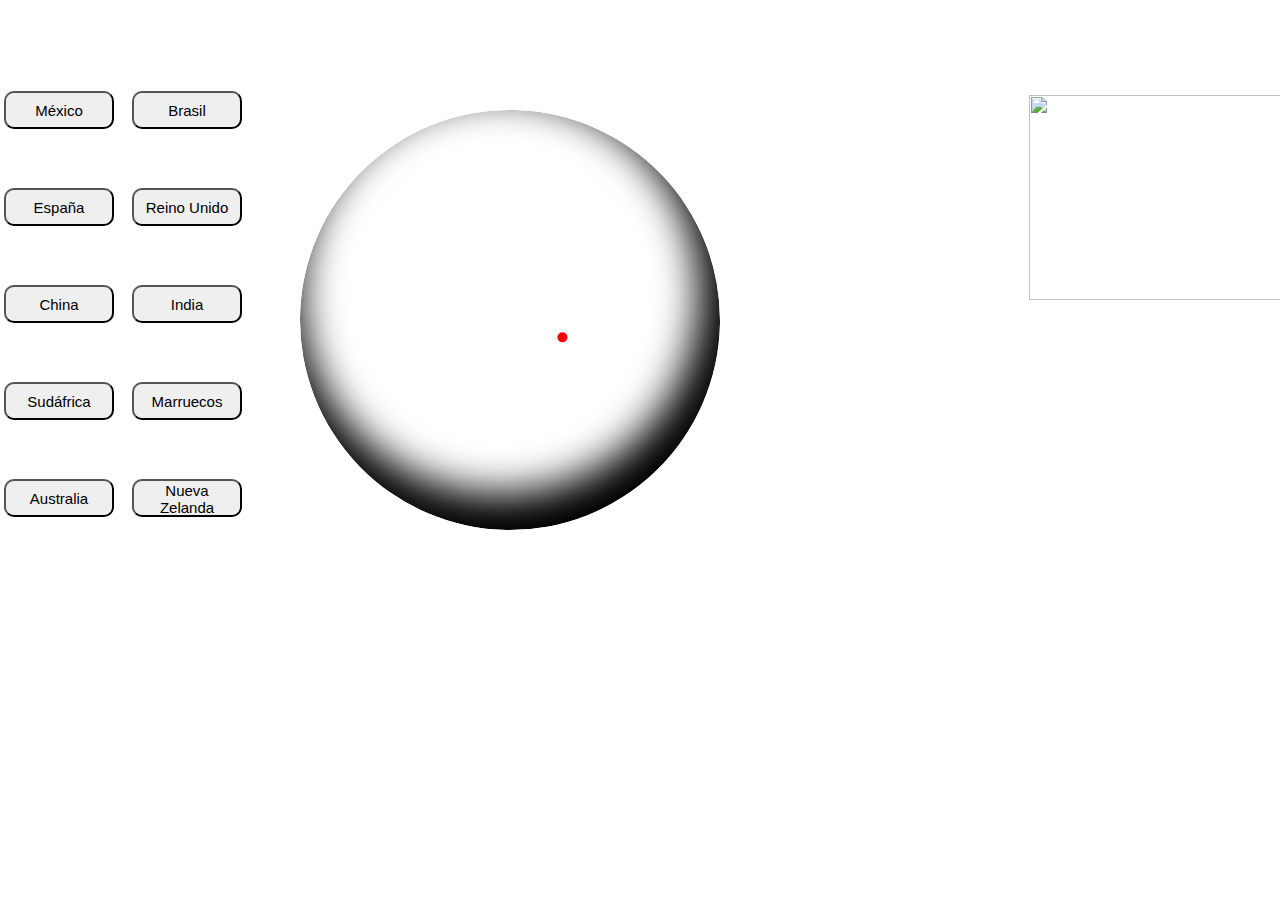
==== index.html @ 842782d7 "Flag and functional changes" ====
<!DOCTYPE html>
<html lang="en">

<head>
    <meta charset="UTF-8">
    <meta name="viewport" content="width=device-width, initial-scale=1.0">
    <link rel="stylesheet" href="styles.css">
    <title>Earth Globe Explorer</title>
</head>

<body>
    <h1> Earth Globe Explorer </h1>

  <div id="contenedor">

    <div id="paises">
    <h2>America</h2>
      <button type="submit" id="pais1"> México </button>
      <button type="submit" id="pais2"> Brasil </button> 
      <h2>Europa</h2>
      <button type="submit" id="pais3"> España </button> 
      <button type="submit" id="pais4"> Reino Unido</button> 
      <h2>Asia</h2>
      <button type="submit" id="pais5"> China </button> 
      <button type="submit" id="pais6"> India </button> 
      <h2>África</h2>
      <button type="submit" id="pais7"> Sudáfrica </button> 
      <button type="submit" id="pais8"> Marruecos </button> 
      <h2>Oceanía</h2>
      <button type="submit" id="pais9"> Australia </button> 
      <button type="submit" id="pais10"> Nueva Zelanda</button>

    </div>
    
    <div id="campo">
        
        <h2 id="nom-pais"> Venezuela </h2> <br>

        <div id="bandera">
    
          <img src="venezuela.png" alt="" width="440px" height="205px">
    
        </div>
        
    </p> 
    <p id="textoinicio">
    Presidente: Nicolás Maduro. <br> <br>
    Platos típicos: arepa, pabellón criollo, cachapa. <br> <br>
    Lugares turísticos: Parque Nacional Morrocoy, Archipiélago Los Roques, Colonia Tovar.  <br> <br>
    Producto interno bruto (PIB): 113.055 M€
    </p>
    <p> 
      <button type="submit" id="regresar"> Regresar a Venezuela </button>
    </div>
    
  </div>

  <div class="circle">
        <div class="earth">
        </div>
        <div class="content">
          <div class="pin"></div>
        </div>
        </div>
  </div>
    <script src="main.js"></script>
</body>

</html>
---- styles.css ----
* {
    margin: 0;
}

body {
    background-image: url('R.jpg');
    background-size: cover;
    overflow: hidden;
}

.circle {
    width: 420px;
    height: 420px;
    overflow: hidden;
    border-radius: 50%;
    position: absolute;
    top: 110px;
    left: 300px;
    transform: rotateZ(23.5deg);
    z-index: 1;
}

.earth {
    position: absolute;
    /* animation: animate 20s linear 1 forwards; */
    background-image: url('/New-global-view.max-1000x1000.jpeg');
    width: 10000px;
    height: 1000px;
    background-repeat: repeat-x;
    transform: translateX(0px);
}

.content {
    position: absolute;
    width: 100%;
    height: 100%;
    border-radius: 50%;
    box-shadow: -20px -20px 40px 10px black inset;
}


@keyframes animate {
    from {
        transform: translateX(0px);
    }

    to {
        transform: translateX(-400px);
    }
}

.pin {
    position: absolute;
    width: 10px;
    height: 10px;
    background-color: red;
    border-radius: 50%;
    transform: rotateZ(-23.5deg);
    cursor: pointer;
    transition: 0.2s ease;
    z-index: 3;
    top: 200px;
    left: 260px;
}


#contenedor {

    overflow: hidden;
}

button {

    font-size: 15px;
    margin: 4px;
    margin-bottom: 10px;
    width: 110px;
    height: 38px;
    border-radius: 10px;
}

h1 {
    margin: 5px auto 10px auto;
    color: white;
    text-align: center;

}

#paises {
    display: grid;
    grid-template-columns: repeat(2, 1fr);
    grid-gap: 10px;
    float: left;
}

#paises h2 {
    text-align: center;
    color: white;
    margin-top: 1px;
    margin-bottom: 1px;
    font-size: 20px;
    grid-column: span 2;
}

#campo {
    position: absolute;
    top: 50px;
    left: 850px;
    height: 80%;
    width: 28%;
    margin-left: 14%;
    background-color: transparent;
    color: white;
    border-radius: 5px;
    display: block;
    text-align: justify;

}

#bandera {
    margin-bottom: 2%;
    display: block;

}

p{
    margin-left: 1.5%;
    margin-right: 1.8%
}

#regresar{

    margin-top: 40%;
    margin: 35%;
    float: right;
    display: none;
}

#nom-pais{
    text-align: center;
}
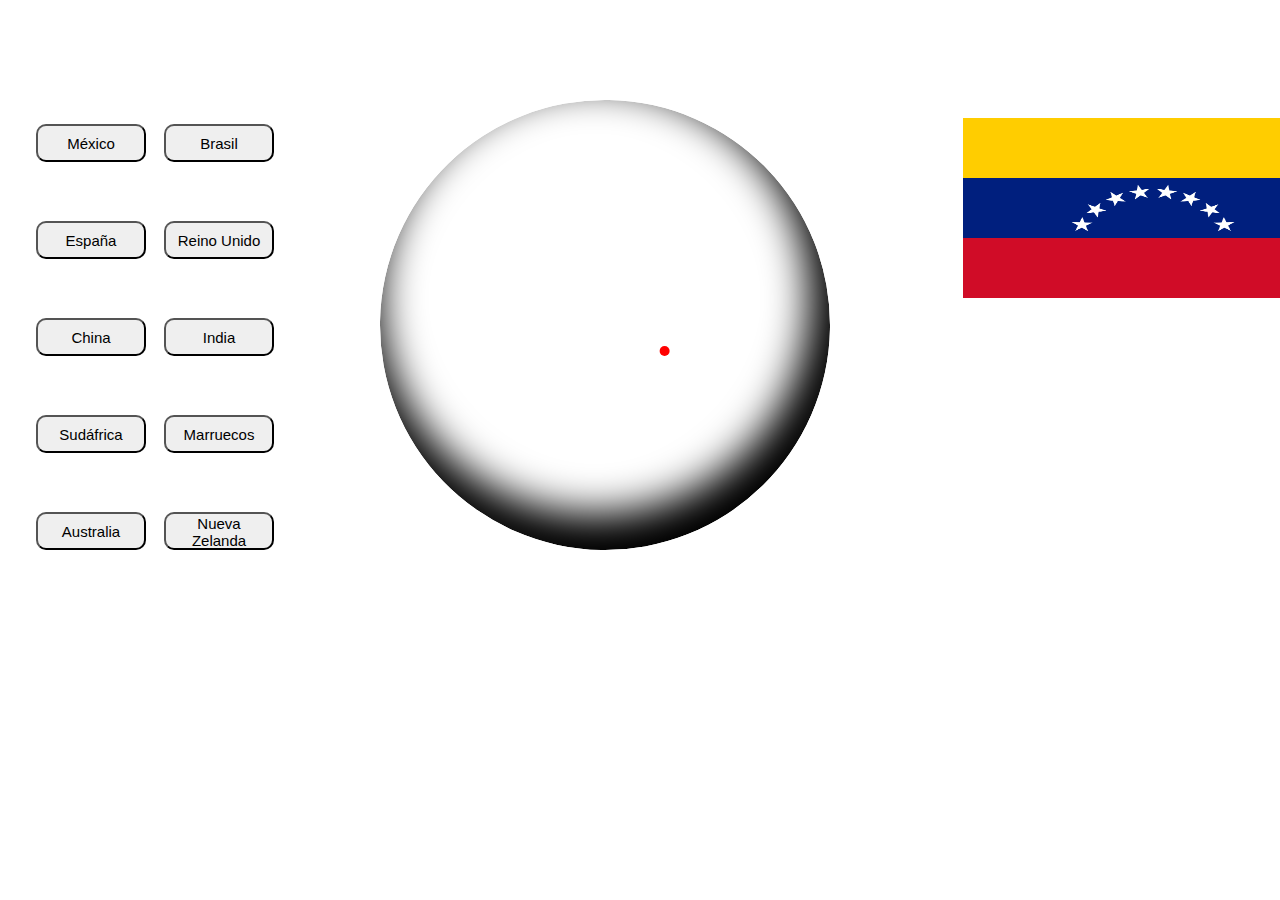
==== commit 26b25a0d: "Changes in text and add one animation in country" ====
--- a/index.html
+++ b/index.html
@@ -9,7 +9,7 @@
 </head>
 
 <body>
-    <h1> Earth Globe Explorer </h1>
+    <h1> Explorador de Continentes </h1>
 
   <div id="contenedor">
 
@@ -38,16 +38,19 @@
 
         <div id="bandera">
     
-          <img src="venezuela.png" alt="" width="440px" height="205px">
+          <img src="venezuela.png" alt="" width="380px" height="180px">
     
         </div>
         
     </p> 
     <p id="textoinicio">
-    Presidente: Nicolás Maduro. <br> <br>
-    Platos típicos: arepa, pabellón criollo, cachapa. <br> <br>
-    Lugares turísticos: Parque Nacional Morrocoy, Archipiélago Los Roques, Colonia Tovar.  <br> <br>
-    Producto interno bruto (PIB): 113.055 M€
+      Presidente: Nicolás Maduro.<br><br>
+      Capital: Caracas. <br> <br>
+      Platos típicos: arepa, pabellón criollo, cachapa.<br><br>
+      Lugares turísticos: Parque Nacional Morrocoy, Archipiélago Los Roques, Colonia Tovar.<br><br>
+      Población: 28,2 millones km² de personas. <br> <br>
+      Extensión territorial: 916.445 km². <br> <br>
+      Producto interno bruto (PIB): 113.055 M€.
     </p>
     <p> 
       <button type="submit" id="regresar"> Regresar a Venezuela </button>
--- a/styles.css
+++ b/styles.css
@@ -5,17 +5,19 @@
 body {
     background-image: url('R.jpg');
     background-size: cover;
+    background-repeat: no-repeat;
+    background-attachment: fixed;
     overflow: hidden;
 }
 
 .circle {
-    width: 420px;
-    height: 420px;
+    width: 450px;
+    height: 450px;
     overflow: hidden;
     border-radius: 50%;
     position: absolute;
-    top: 110px;
-    left: 300px;
+    top: 100px;
+    left: 380px;
     transform: rotateZ(23.5deg);
     z-index: 1;
 }
@@ -23,7 +25,8 @@
 .earth {
     position: absolute;
     /* animation: animate 20s linear 1 forwards; */
-    background-image: url('/New-global-view.max-1000x1000.jpeg');
+    background-image: url('bg.jpeg');
+    background-size: 1100px;
     width: 10000px;
     height: 1000px;
     background-repeat: repeat-x;
@@ -59,14 +62,15 @@
     cursor: pointer;
     transition: 0.2s ease;
     z-index: 3;
-    top: 200px;
-    left: 260px;
+    top: 220px;
+    left: 285px;
 }
 
 
 #contenedor {
-
+    font-family: Helvetica, Arial, sans-serif;
     overflow: hidden;
+    margin-left: 2em;
 }
 
 button {
@@ -80,9 +84,11 @@
 }
 
 h1 {
-    margin: 5px auto 10px auto;
+    font-family: Helvetica, Arial, sans-serif;
+    font-weight: bold;
+    margin: 1em auto 0.5em auto ;
+    margin-left: 31%;
     color: white;
-    text-align: center;
 
 }
 
@@ -104,8 +110,8 @@
 
 #campo {
     position: absolute;
-    top: 50px;
-    left: 850px;
+    top: 4.5em;
+    left: 47em;
     height: 80%;
     width: 28%;
     margin-left: 14%;
@@ -115,25 +121,77 @@
     display: block;
     text-align: justify;
 
+    animation-name: cambiocolor;
+    animation-duration: 2.3s;
+    animation-fill-mode: forwards;
+    animation-timing-function: ease;
+}
+
+@keyframes cambiocolor {
+
+    0%{
+        opacity: 0%;
+    }
+
+    100%{
+        opacity: 100%;
+    }
+    
 }
 
 #bandera {
-    margin-bottom: 2%;
+    margin: 0 2em 2em;
     display: block;
+
+    animation-name: banderatm;
+    animation-duration: 1.4s;
+    animation-fill-mode: forwards;
 
 }
 
+/*@keyframes banderatm {
+
+    0%{
+        width: 0px;
+        height: 0px;
+    }
+
+    100%{
+        width: 300px;
+        height: 180px;
+    }
+    
+}*/
+
+img{
+
+    animation-name: imagenm;
+    animation-duration: 2.3s;
+    animation-fill-mode: forwards;
+    animation-timing-function: ease;
+
+}
+
+@keyframes imagenm {
+
+    0%{
+       opacity: 0%;
+    }
+
+    100%{
+        
+        opacity: 100%;
+    }
+    
+}
 p{
     margin-left: 1.5%;
     margin-right: 1.8%
 }
 
 #regresar{
-
-    margin-top: 40%;
-    margin: 35%;
-    float: right;
     display: none;
+    margin: 2em auto auto auto;
 }
 
 #nom-pais{
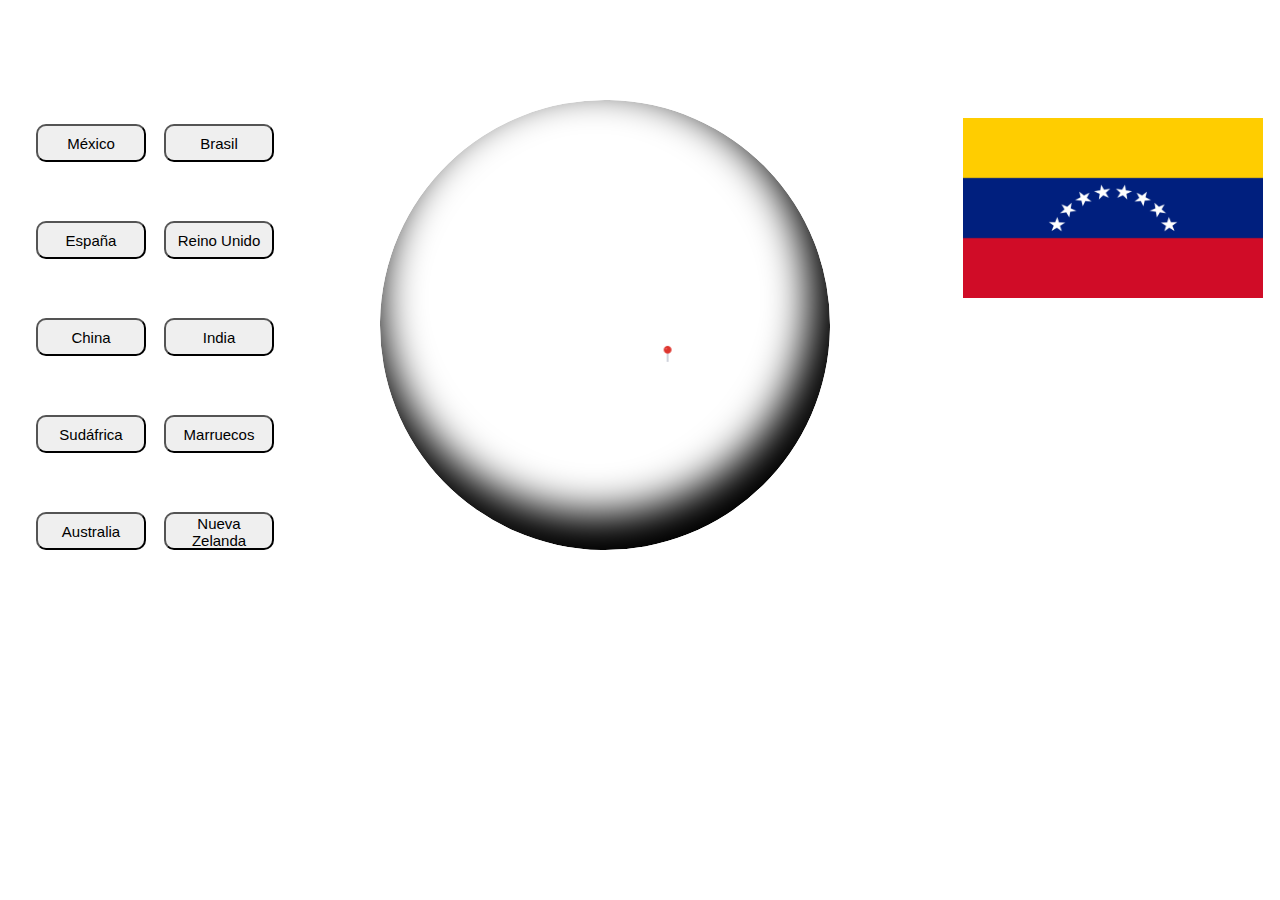
==== commit 810a802f: "style: add pin icon" ====
--- a/index.html
+++ b/index.html
@@ -38,19 +38,16 @@
 
         <div id="bandera">
     
-          <img src="venezuela.png" alt="" width="380px" height="180px">
+          <img src="venezuela.png" alt="" width="300px" height="180px">
     
         </div>
         
     </p> 
     <p id="textoinicio">
-      Presidente: Nicolás Maduro.<br><br>
-      Capital: Caracas. <br> <br>
-      Platos típicos: arepa, pabellón criollo, cachapa.<br><br>
-      Lugares turísticos: Parque Nacional Morrocoy, Archipiélago Los Roques, Colonia Tovar.<br><br>
-      Población: 28,2 millones km² de personas. <br> <br>
-      Extensión territorial: 916.445 km². <br> <br>
-      Producto interno bruto (PIB): 113.055 M€.
+    Presidente: Nicolás Maduro. <br> <br>
+    Platos típicos: arepa, pabellón criollo, cachapa. <br> <br>
+    Lugares turísticos: Parque Nacional Morrocoy, Archipiélago Los Roques, Colonia Tovar.  <br> <br>
+    Producto interno bruto (PIB): 113.055 M€
     </p>
     <p> 
       <button type="submit" id="regresar"> Regresar a Venezuela </button>
@@ -62,7 +59,7 @@
         <div class="earth">
         </div>
         <div class="content">
-          <div class="pin"></div>
+          <div class="pin"><img src="alfiler.png" alt=""></div>
         </div>
         </div>
   </div>
--- a/styles.css
+++ b/styles.css
@@ -56,7 +56,6 @@
     position: absolute;
     width: 10px;
     height: 10px;
-    background-color: red;
     border-radius: 50%;
     transform: rotateZ(-23.5deg);
     cursor: pointer;
@@ -86,7 +85,7 @@
 h1 {
     font-family: Helvetica, Arial, sans-serif;
     font-weight: bold;
-    margin: 1em auto 0.5em auto ;
+    margin: 1em auto 0.5em auto;
     margin-left: 31%;
     color: white;
 
@@ -121,79 +120,24 @@
     display: block;
     text-align: justify;
 
-    animation-name: cambiocolor;
-    animation-duration: 2.3s;
-    animation-fill-mode: forwards;
-    animation-timing-function: ease;
-}
-
-@keyframes cambiocolor {
-
-    0%{
-        opacity: 0%;
-    }
-
-    100%{
-        opacity: 100%;
-    }
-    
 }
 
 #bandera {
     margin: 0 2em 2em;
     display: block;
 
-    animation-name: banderatm;
-    animation-duration: 1.4s;
-    animation-fill-mode: forwards;
-
 }
 
-/*@keyframes banderatm {
-
-    0%{
-        width: 0px;
-        height: 0px;
-    }
-
-    100%{
-        width: 300px;
-        height: 180px;
-    }
-    
-}*/
-
-img{
-
-    animation-name: imagenm;
-    animation-duration: 2.3s;
-    animation-fill-mode: forwards;
-    animation-timing-function: ease;
-
-}
-
-@keyframes imagenm {
-
-    0%{
-       opacity: 0%;
-    }
-
-    100%{
-        
-        opacity: 100%;
-    }
-    
-}
-p{
+p {
     margin-left: 1.5%;
     margin-right: 1.8%
 }
 
-#regresar{
+#regresar {
     display: none;
     margin: 2em auto auto auto;
 }
 
-#nom-pais{
+#nom-pais {
     text-align: center;
 }